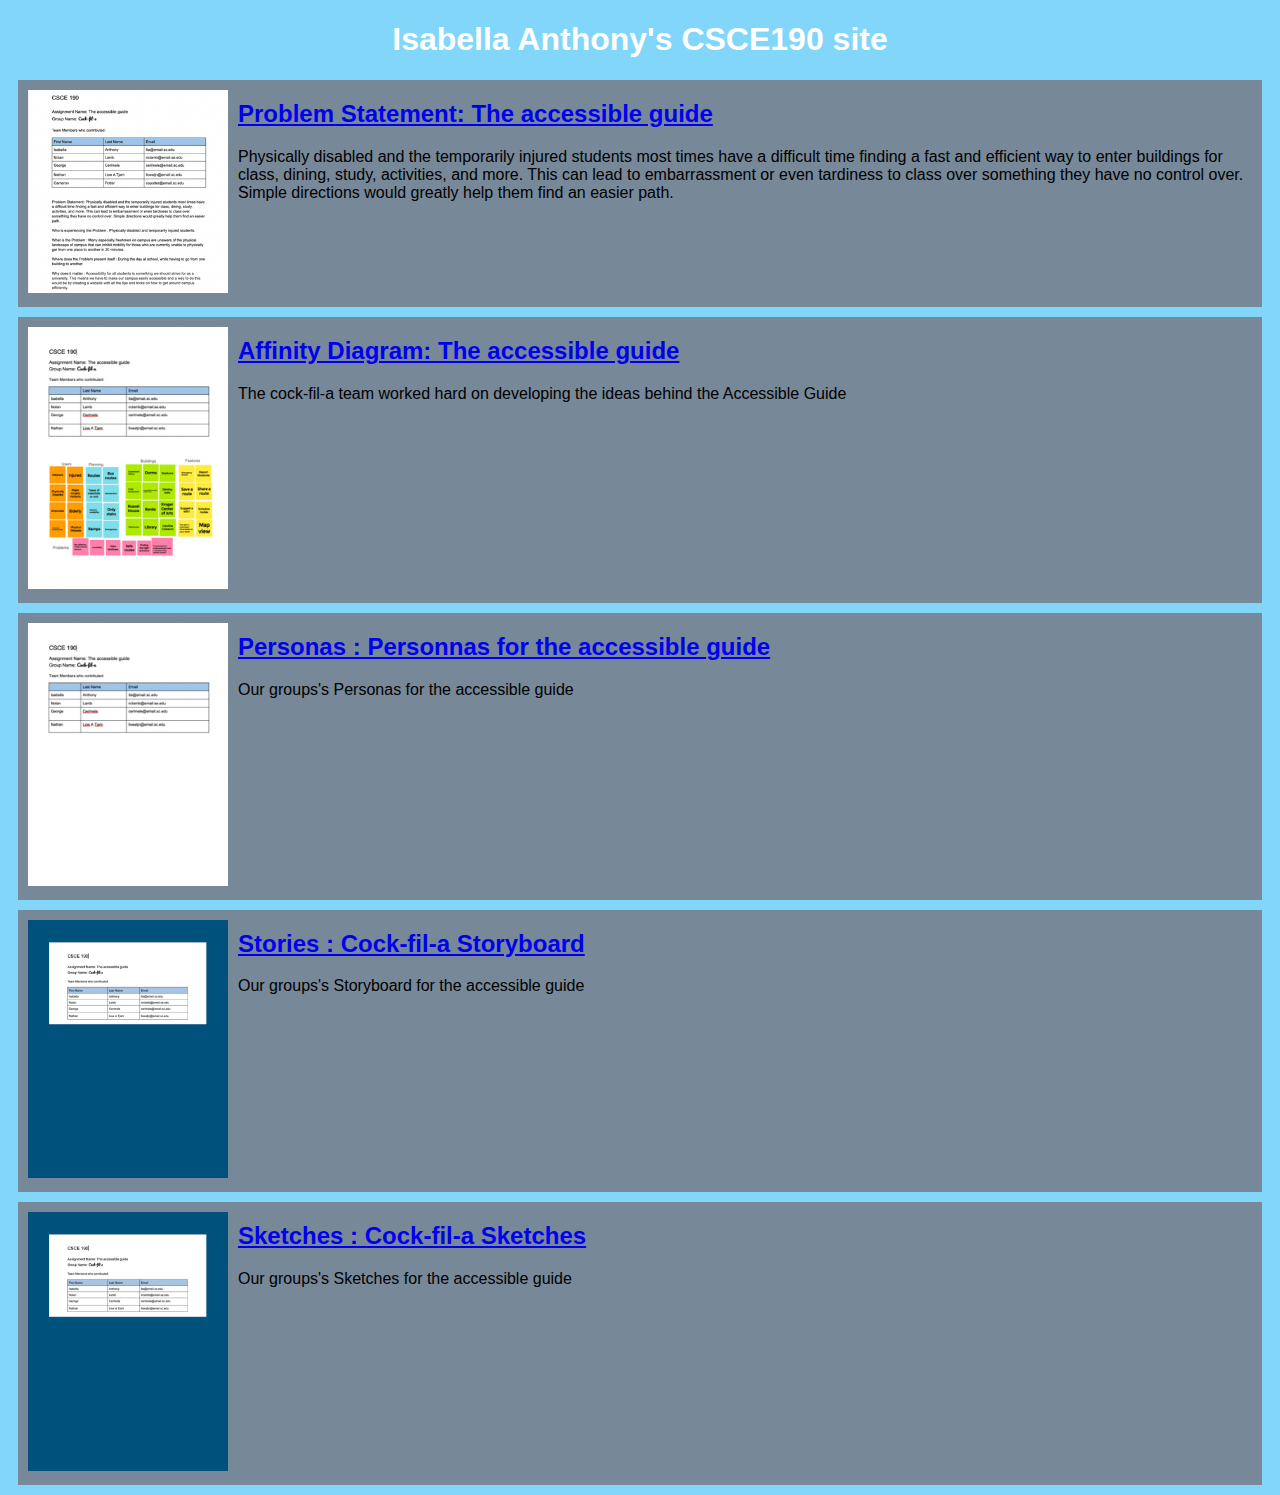
==== csce190/index.html @ 1fa07f00 "Add files via upload" ====
<!DOCTYPE html >
<html>  
    <head>
        <title> CSCE190: Isabella Anthony</title>  
        <link rel="stylesheet" href="styles.css">
    </head>
    <body>
        <h1> Isabella Anthony's CSCE190 site</h1> 
        
        <!--Problem Statement Assignment-->
        <section class="assignment">
            <a href="files/problem-statement.pdf"> <img src="images/problem-statement.png"></a>
            <section class="ass-details"> 
                <a href="files/problem-statement.pdf"> <h2> Problem Statement: The accessible guide</h2></a>
                <p>
                    Physically disabled and the temporarily injured students most times have a difficult time finding a fast and efficient way to enter buildings for class, dining, study, activities, and more. This can lead to embarrassment or even tardiness to class over something they have no control over. Simple directions would greatly help them find an easier path.
                </p>
            </section>
        </section>

        <!--Affinty Diagram Assignment-->
        <section class="assignment">
            <a href="files/affinty-diagram.pdf"> <img src="images/affinity-diagram.png"></a>
            <section class="ass-details"> 
                <a href="files/affinty-diagram.pdf"> <h2> Affinity Diagram: The accessible guide</h2></a>
                <p>
                    The cock-fil-a team worked hard on developing the ideas behind the Accessible Guide
                </p>
            </section>

        </section>
         <!--Personna Assignment-->
         <section class="assignment">
            <a href="files/Personas.pdf"> <img src="images/persona.png"></a>
            <section class="ass-details"> 
                <a href="files/Personas.pdf"> <h2> Personas : Personnas for the accessible guide</h2></a>
                <p>
                   Our groups's Personas for the accessible guide
                </p>
            </section>

        </section>
        <!--Stories Assignment-->
        <section class="assignment">
           <a href="files/Stories.pdf"> <img src="images/story.png"></a>
           <section class="ass-details"> 
               <a href="files/Stories.pdf"> <h2> Stories : Cock-fil-a Storyboard </h2></a>
               <p>
                  Our groups's Storyboard for the accessible guide
               </p>
           </section>
                </section>  
        
            </section>
            <!--Skethches Assignment-->
            <section class="assignment">
               <a href="files/Sketches.pdf"> <img src="images/story.png"></a>
               <section class="ass-details"> 
                   <a href="files/Sketches.pdf"> <h2> Sketches : Cock-fil-a Sketches </h2></a>
                   <p>
                      Our groups's Sketches for the accessible guide
                   </p>
               </section>
                    </section>

    </body>
</html>
---- csce190/styles.css ----
body {
     background: #81d6fa;
     font-family:Arial, Helvetica, sans-serif;
}

     .assignment{
          display: flex;
          padding: 10 px;
          margin: 10px;
          background: lightslategray
     }

     .assignment img{
          width: 200px;
          padding: 10px;
     }


     h1{
        color:#FFFFFF;
        text-align:center;
      }
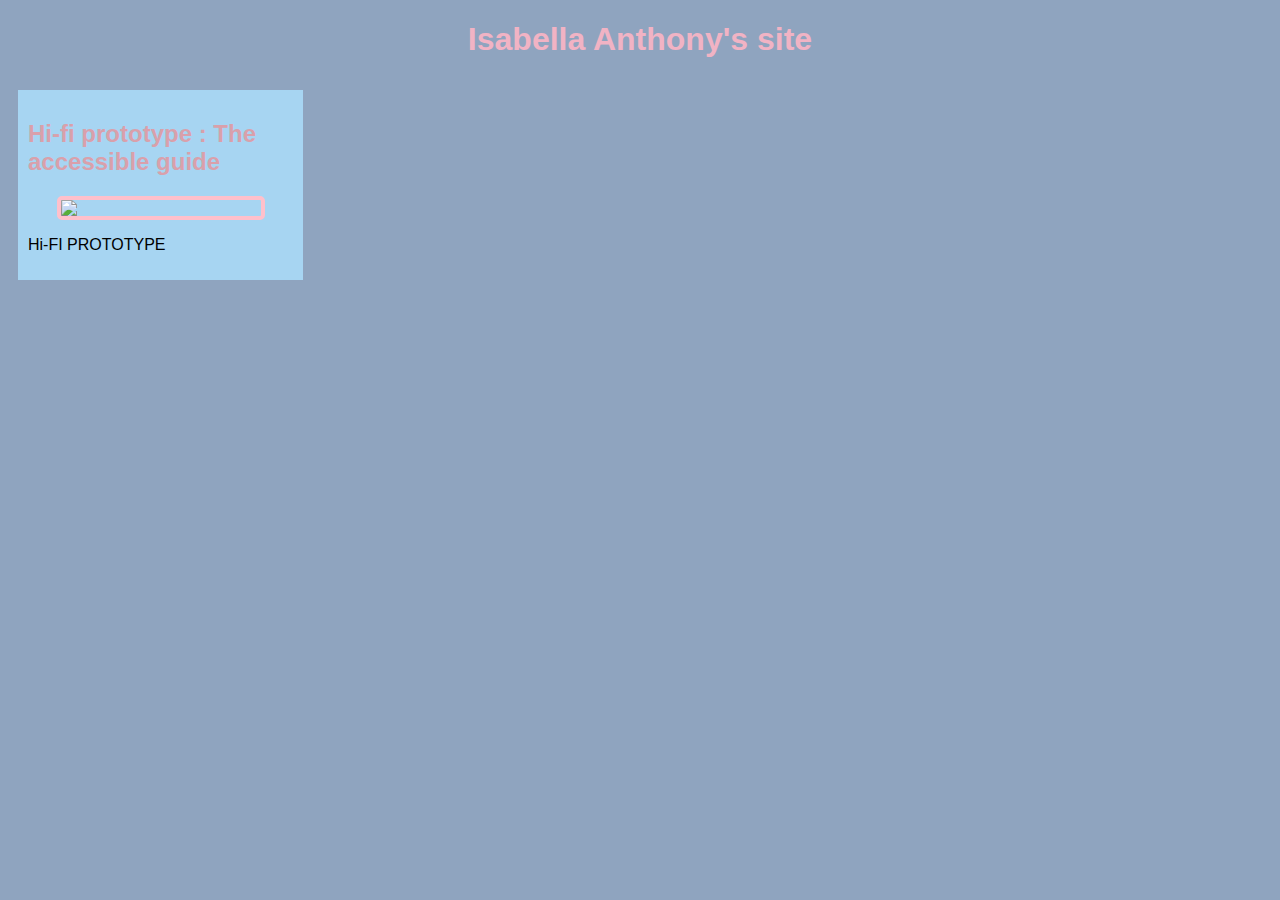
==== commit 42fbbf8c: "Add files via upload" ====
--- a/csce190/index.html
+++ b/csce190/index.html
@@ -5,63 +5,21 @@
         <link rel="stylesheet" href="styles.css">
     </head>
     <body>
-        <h1> Isabella Anthony's CSCE190 site</h1> 
+        <h1> Isabella Anthony's site</h1> 
         
-        <!--Problem Statement Assignment-->
-        <section class="assignment">
-            <a href="files/problem-statement.pdf"> <img src="images/problem-statement.png"></a>
-            <section class="ass-details"> 
-                <a href="files/problem-statement.pdf"> <h2> Problem Statement: The accessible guide</h2></a>
-                <p>
-                    Physically disabled and the temporarily injured students most times have a difficult time finding a fast and efficient way to enter buildings for class, dining, study, activities, and more. This can lead to embarrassment or even tardiness to class over something they have no control over. Simple directions would greatly help them find an easier path.
-                </p>
-            </section>
-        </section>
+    <div class="assignments">
 
-        <!--Affinty Diagram Assignment-->
-        <section class="assignment">
-            <a href="files/affinty-diagram.pdf"> <img src="images/affinity-diagram.png"></a>
-            <section class="ass-details"> 
-                <a href="files/affinty-diagram.pdf"> <h2> Affinity Diagram: The accessible guide</h2></a>
-                <p>
-                    The cock-fil-a team worked hard on developing the ideas behind the Accessible Guide
-                </p>
-            </section>
+            <!--Hi-fi prototype Assignment-->
+            <section class="assignment">
+                <a href="files/preview.html"> <h2> Hi-fi prototype : The accessible guide </h2></a>
+               <a href="files/preview.html"> <img src="images/App.png"></a>
+               
+                   <p>
+                       Hi-FI PROTOTYPE
+                   </p>
 
-        </section>
-         <!--Personna Assignment-->
-         <section class="assignment">
-            <a href="files/Personas.pdf"> <img src="images/persona.png"></a>
-            <section class="ass-details"> 
-                <a href="files/Personas.pdf"> <h2> Personas : Personnas for the accessible guide</h2></a>
-                <p>
-                   Our groups's Personas for the accessible guide
-                </p>
-            </section>
-
-        </section>
-        <!--Stories Assignment-->
-        <section class="assignment">
-           <a href="files/Stories.pdf"> <img src="images/story.png"></a>
-           <section class="ass-details"> 
-               <a href="files/Stories.pdf"> <h2> Stories : Cock-fil-a Storyboard </h2></a>
-               <p>
-                  Our groups's Storyboard for the accessible guide
-               </p>
-           </section>
-                </section>  
-        
-            </section>
-            <!--Skethches Assignment-->
-            <section class="assignment">
-               <a href="files/Sketches.pdf"> <img src="images/story.png"></a>
-               <section class="ass-details"> 
-                   <a href="files/Sketches.pdf"> <h2> Sketches : Cock-fil-a Sketches </h2></a>
-                   <p>
-                      Our groups's Sketches for the accessible guide
-                   </p>
-               </section>
-                    </section>
+                    </section>    
+         </div>      
 
     </body>
 </html>
--- a/csce190/styles.css
+++ b/csce190/styles.css
@@ -1,23 +1,42 @@
 body {
-     background: #81d6fa;
+     background:#8FA4BF;;
      font-family:Arial, Helvetica, sans-serif;
-}
-
-     .assignment{
-          display: flex;
-          padding: 10 px;
-          margin: 10px;
-          background: lightslategray
-     }
-
-     .assignment img{
-          width: 200px;
-          padding: 10px;
-     }
-
-
-     h1{
-        color:#FFFFFF;
-        text-align:center;
-      }
-      + }
+ 
+ .assignments {
+     display:flex;
+     flex-wrap:wrap;
+ }
+ 
+ .assignment {
+     width:21%;
+     padding:10px;
+     margin:10px;
+     margin-bottom: 30px;
+     background-color: #A7D5F2
+     
+     
+ }
+ 
+ .assignment img {
+     width:200px;
+     border: 4px solid pink;
+     margin-right:20px;
+     border-radius:5px;
+     display:block;
+     margin:auto;
+ }
+ 
+ h1 {
+     color: #f1b3c4;
+     text-align:center;
+ }
+ 
+ a {
+     text-decoration:none;
+     color:#D9A0AB;
+ }
+ 
+ .assignment a:hover {
+     color:#D9A0AB;
+ }
